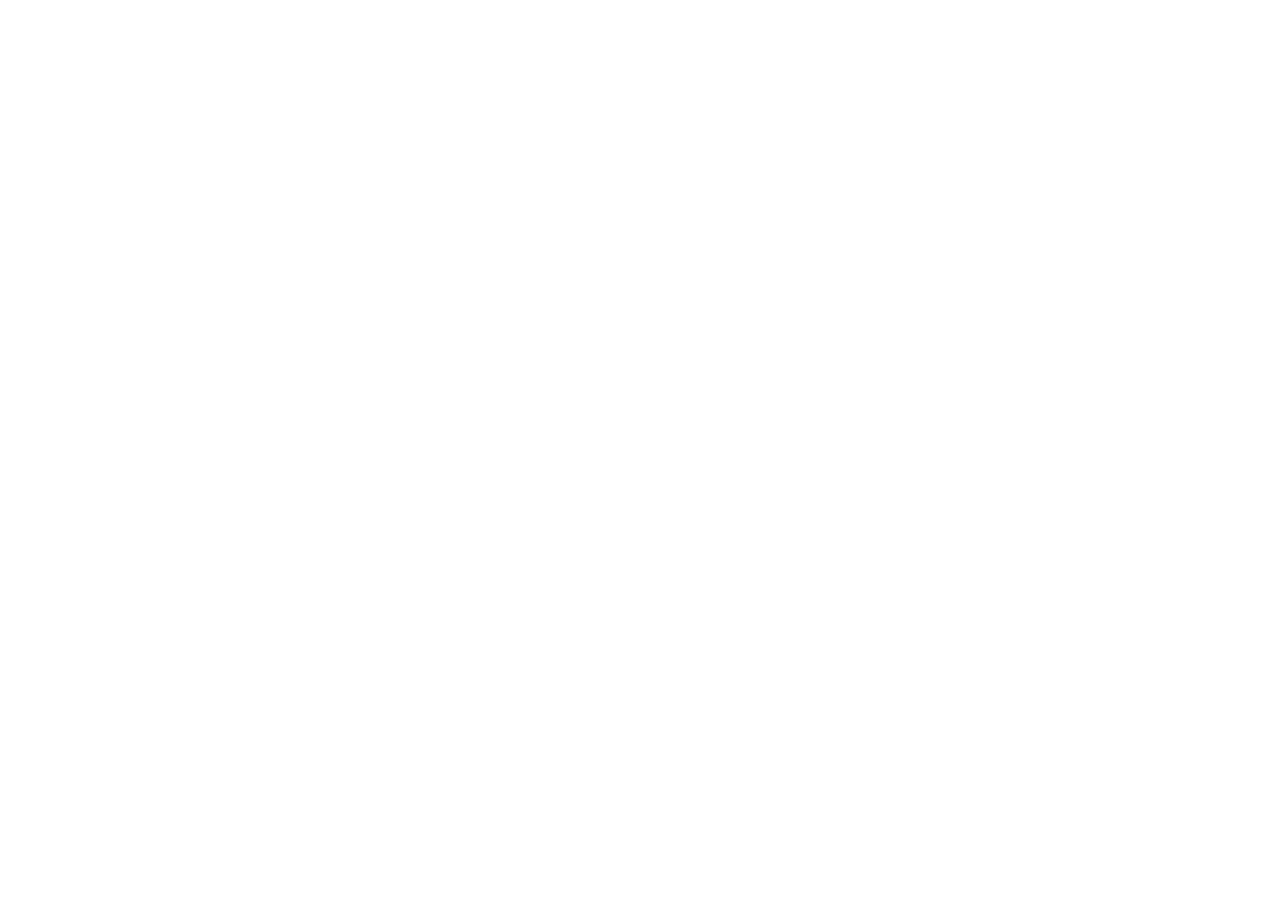
==== index.html @ 2ec53e63 "initial push" ====
<!DOCTYPE html>
<html lang="en">
<head>
    <meta charset="UTF-8">
    <meta name="viewport" content="width=device-width, initial-scale=1.0">
    <link rel="stylesheet" href="./assets/css/style.css">
    <title>Web APIs: Code Quiz</title>
</head>
<body>
 <header>
     <section id="header-wrapper">
        
    </section>
 </header>

 <main id="main">
    <section class="question-wrapper" id="question-wrapper">
     
    </section>
 </main>
    

    <script src="./assets/js/script.js"></script>
</body>
</html>
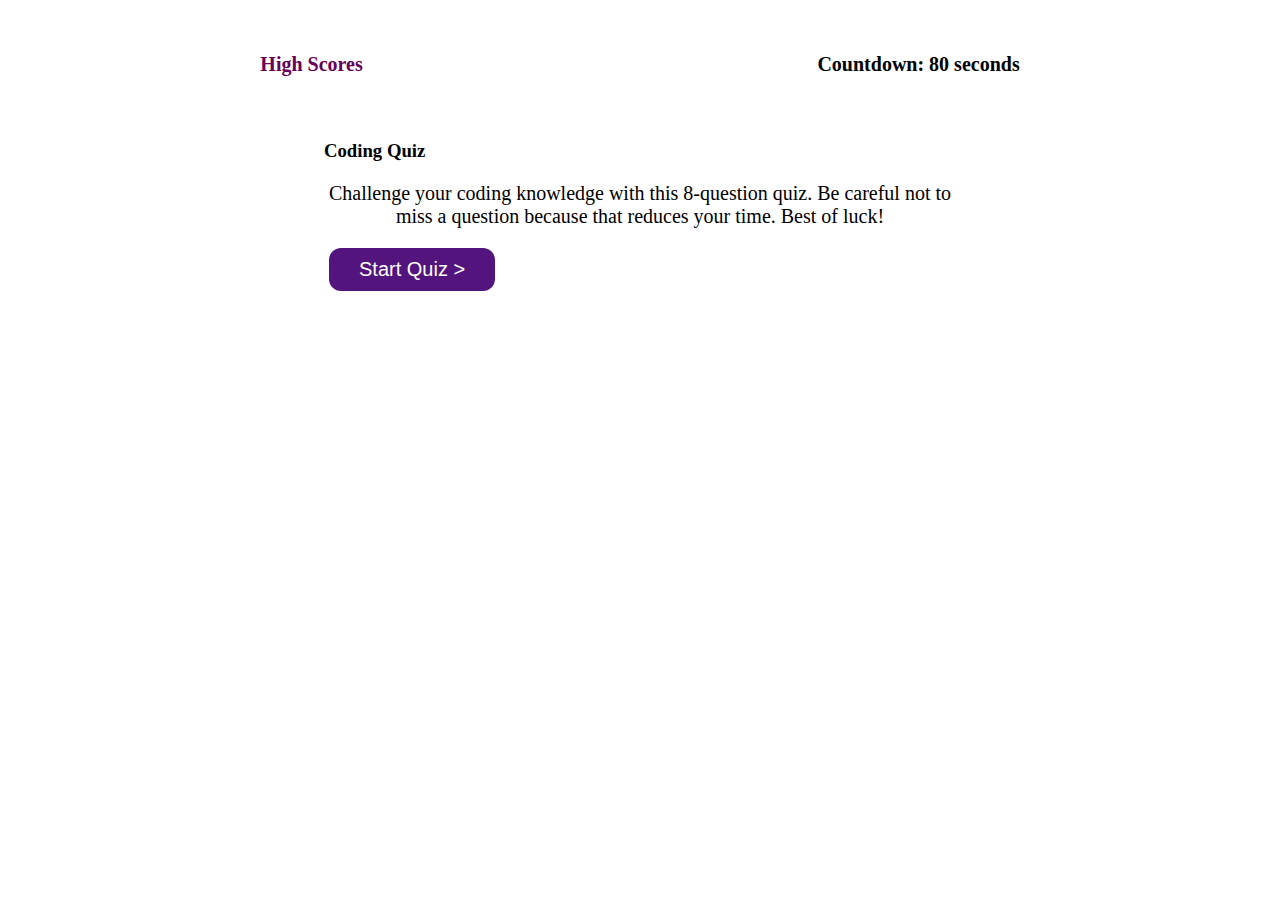
==== commit d02ec3a7: "adding CSS and more javascript" ====
--- a/index.html
+++ b/index.html
@@ -3,23 +3,22 @@
 <head>
     <meta charset="UTF-8">
     <meta name="viewport" content="width=device-width, initial-scale=1.0">
-    <link rel="stylesheet" href="./assets/css/style.css">
-    <title>Web APIs: Code Quiz</title>
+    <link rel="stylesheet" href="./assets/style.css">
+    <title>Code Quiz</title>
 </head>
 <body>
  <header>
-     <section id="header-wrapper">
-        
+     <section id="header-container">
     </section>
  </header>
 
  <main id="main">
-    <section class="question-wrapper" id="question-wrapper">
+    <section class="question-container" id="question-container">
      
     </section>
  </main>
     
 
-    <script src="./assets/js/script.js"></script>
+    <script src="./assets/script.js"></script>
 </body>
 </html>--- a/assets/style.css
+++ b/assets/style.css
@@ -0,0 +1,163 @@
+* {
+    box-sizing: border-box;
+  }
+
+/*styling for the header and header elements */
+  #header-container {
+    display: flex;
+    flex-wrap: wrap;
+    justify-content: space-around;
+    padding: 25px;
+    align-items: center;
+}
+header a {
+    text-decoration: none;
+    color: #660059;
+    font-size: 20px;
+    display: inline;
+    font-weight: bold;
+}
+header p {
+    display: inline;
+    font-size: 20px;
+    font-weight: bold;
+}
+
+main {
+    display: flex;
+    flex-wrap: wrap;
+    justify-content: center;
+}
+
+/* styling for the question wraper and elements that apper in the 
+question wrapper */
+.question-container {
+    width: 50%;
+}
+
+.question-container 3 {
+    font-size: 36px;
+    text-align: center;
+    min-height: 100px;
+}
+.question-container p {
+    text-align: center;
+    font-size: 20px;
+}
+
+#startBtn-container {
+    display: flex;
+    justify-content: center;
+}
+
+/* styling for the button class */
+.btn {
+    outline: none;
+    border: none;
+    font-size: 20px;
+    padding: 10px 30px;
+    background: rgb(83, 21, 125);
+    color: white;
+    border-radius: 12px;
+    display: block;
+    margin: 10px 5px;
+    width: fit-content;
+}
+
+.btn:hover {
+    background: #FF1493;
+}
+
+/* styling for the ordered list / answer choices */
+#choice-ol {
+    padding: 0;
+    display: flex;
+    flex-direction: column;
+    height: 300px;
+
+}
+
+.choice {
+    font-size: 20px;
+    padding: 10px 30px;
+    background: #660059;
+    color: white;
+    border-radius: 12px;
+    display: block;
+    margin: 7px 0;
+    /*width: 100%;*/
+}
+
+.choice:hover {
+    background: #FF1493;
+}
+
+/* styling for the correct / wrong feedback */
+#feedback-message {
+    font-size: 32px;
+    color: gray;
+}
+
+/* styling for the "enter initials" form */
+#initials-form-wrapper {
+    height: 100px;
+    display: flex;
+    flex-wrap: wrap;
+    justify-content: space-around;
+}
+
+#initials-form {
+    display: flex;
+    flex-wrap: wrap;
+    justify-content: space-evenly;
+    align-items: center;
+}
+
+#initials-label {
+    font-size: 20px;
+    font-weight: bold;
+    padding: 0 15px 0 0;
+}
+
+#initials {
+    font-size: 20px;
+}
+
+/* styling for the high scores page */
+#scores-title {
+    font-size: 48px;
+    text-align: center;
+}
+
+#score-wrapper {
+    display: flex;
+    flex-direction: column;
+    justify-content: center;
+    align-items: center;
+}
+
+#empty-scores-msg {
+    font-size: 32px;
+
+}
+
+#score-ol {
+    padding: 0;
+    width: 50%;
+    background: lightgray;
+    list-style-position: inside;
+}
+
+.score-li {
+    font-size: 20px;
+    background: lightgray;
+    padding: 10px 10px;
+}
+
+/* styling for the buttons on the high scores page */
+#button-wrapper {
+    display: flex;
+    justify-content: center;
+    width: 100%;
+    
+}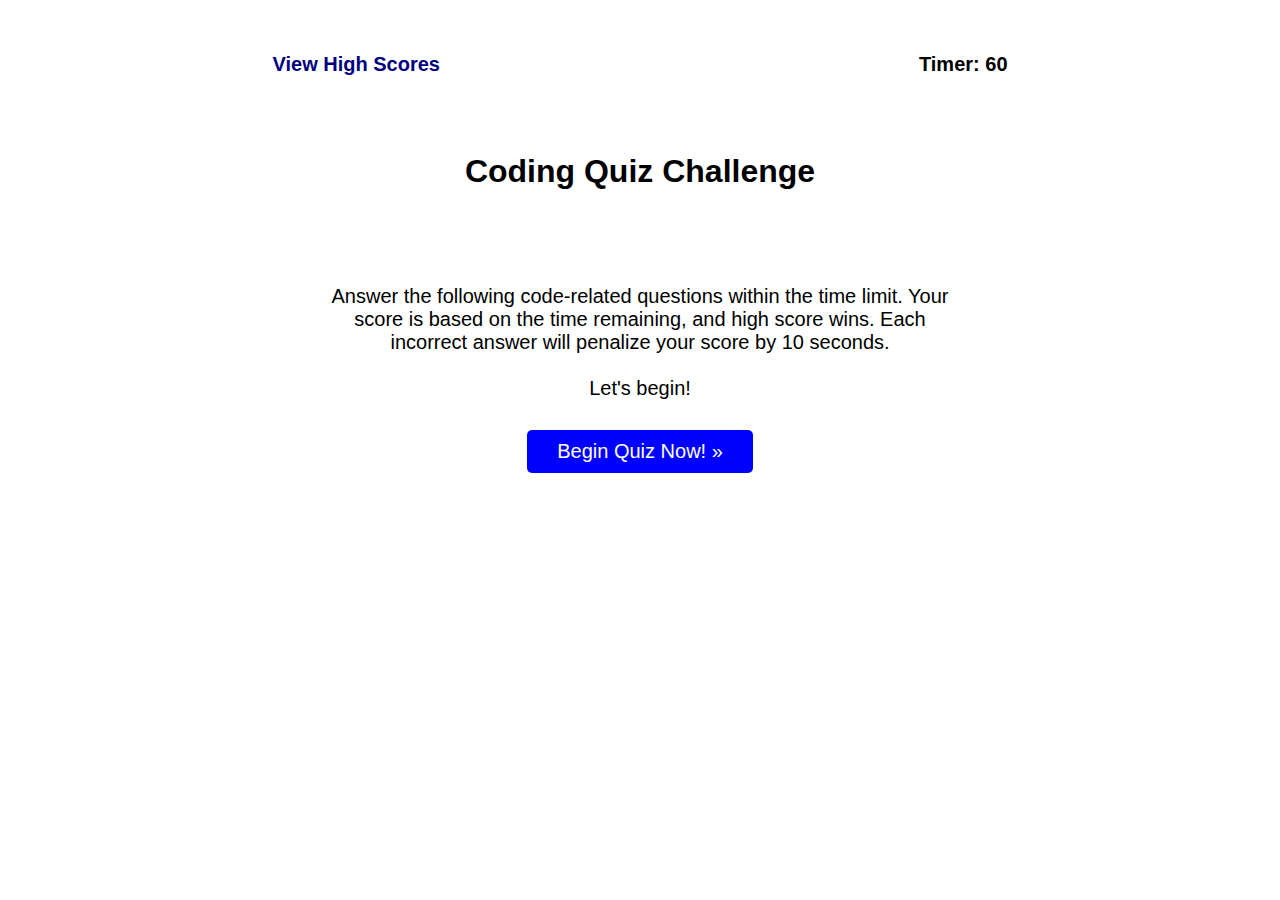
==== commit beb4b45f: "pushing updated files for regrade" ====
--- a/index.html
+++ b/index.html
@@ -1,24 +1,20 @@
 <!DOCTYPE html>
 <html lang="en">
-<head>
-    <meta charset="UTF-8">
-    <meta name="viewport" content="width=device-width, initial-scale=1.0">
-    <link rel="stylesheet" href="./assets/style.css">
-    <title>Code Quiz</title>
-</head>
-<body>
- <header>
-     <section id="header-container">
-    </section>
- </header>
+  <head>
+    <meta charset="UTF-8" />
+    <meta name="viewport" content="width=device-width, initial-scale=1.0" />
+    <link rel="stylesheet" href="./assets/style.css" />
+    <title>Coding Quiz</title>
+  </head>
+  <body>
+    <header>
+      <section id="header-wrap"></section>
+    </header>
 
- <main id="main">
-    <section class="question-container" id="question-container">
-     
-    </section>
- </main>
-    
+    <main id="main">
+      <section class="question-wrap" id="question-wrap"></section>
+    </main>
 
     <script src="./assets/script.js"></script>
-</body>
-</html>+  </body>
+</html>
--- a/assets/style.css
+++ b/assets/style.css
@@ -1,163 +1,159 @@
 * {
-    box-sizing: border-box;
-  }
+  box-sizing: border-box;
+}
 
-/*styling for the header and header elements */
-  #header-container {
-    display: flex;
-    flex-wrap: wrap;
-    justify-content: space-around;
-    padding: 25px;
-    align-items: center;
+#header-wrap {
+  display: flex;
+  flex-wrap: wrap;
+  justify-content: space-around;
+  padding: 25px;
+  align-items: center;
 }
+
 header a {
-    text-decoration: none;
-    color: #660059;
-    font-size: 20px;
-    display: inline;
-    font-weight: bold;
+  font-family: Arial, Helvetica, sans-serif;
+  text-decoration: none;
+  color: navy;
+  font-size: 20px;
+  display: inline;
+  font-weight: bold;
 }
+
 header p {
-    display: inline;
-    font-size: 20px;
-    font-weight: bold;
+  display: inline;
+  font-family: Arial, Helvetica, sans-serif;
+  font-size: 20px;
+  font-weight: bold;
 }
 
 main {
-    display: flex;
-    flex-wrap: wrap;
-    justify-content: center;
+  display: flex;
+  flex-wrap: wrap;
+  justify-content: center;
 }
 
-/* styling for the question wraper and elements that apper in the 
-question wrapper */
-.question-container {
-    width: 50%;
+.question-wrap {
+  width: 50%;
 }
 
-.question-container 3 {
-    font-size: 36px;
-    text-align: center;
-    min-height: 100px;
+.question-wrap h3 {
+  text-align: center;
+  font-family: Arial, Helvetica, sans-serif;
+  font-size: 32px;
+  text-align: center;
+  min-height: 100px;
 }
-.question-container p {
-    text-align: center;
-    font-size: 20px;
+.question-wrap p {
+  text-align: center;
+  font-family: Arial, Helvetica, sans-serif;
+  font-size: 20px;
 }
 
-#startBtn-container {
-    display: flex;
-    justify-content: center;
+#startBtn-wrap {
+  display: flex;
+  justify-content: center;
 }
 
-/* styling for the button class */
 .btn {
-    outline: none;
-    border: none;
-    font-size: 20px;
-    padding: 10px 30px;
-    background: rgb(83, 21, 125);
-    color: white;
-    border-radius: 12px;
-    display: block;
-    margin: 10px 5px;
-    width: fit-content;
+  outline: none;
+  border: none;
+  font-family: Arial, Helvetica, sans-serif;
+  font-size: 20px;
+  padding: 10px 30px;
+  background: blue;
+  color: white;
+  border-radius: 5px;
+  display: block;
+  margin: 10px 5px;
+  width: fit-content;
 }
 
 .btn:hover {
-    background: #FF1493;
+  background: greenyellow;
+  color: #3f3f3f;
 }
 
-/* styling for the ordered list / answer choices */
-#choice-ol {
-    padding: 0;
-    display: flex;
-    flex-direction: column;
-    height: 300px;
-
+#option-ol {
+  padding: 0;
+  display: flex;
+  flex-direction: column;
+  height: 300px;
 }
 
-.choice {
-    font-size: 20px;
-    padding: 10px 30px;
-    background: #660059;
-    color: white;
-    border-radius: 12px;
-    display: block;
-    margin: 7px 0;
-    /*width: 100%;*/
+.option {
+  font-family: Arial, Helvetica, sans-serif;
+  font-size: 20px;
+  padding: 10px 30px;
+  background: blue;
+  color: white;
+  border-radius: 5px;
+  display: block;
+  margin: 7px 0;
 }
 
-.choice:hover {
-    background: #FF1493;
+.option:hover {
+  background: greenyellow;
+  color: #3f3f3f;
 }
 
-/* styling for the correct / wrong feedback */
 #feedback-message {
-    font-size: 32px;
-    color: gray;
-}
-
-/* styling for the "enter initials" form */
-#initials-form-wrapper {
-    height: 100px;
-    display: flex;
-    flex-wrap: wrap;
-    justify-content: space-around;
+  font-family: Arial, Helvetica, sans-serif;
+  font-size: 32px;
+  color: fuchsia;
 }
 
 #initials-form {
-    display: flex;
-    flex-wrap: wrap;
-    justify-content: space-evenly;
-    align-items: center;
+  display: flex;
+  flex-wrap: wrap;
+  justify-content: space-evenly;
+  align-items: center;
 }
 
 #initials-label {
-    font-size: 20px;
-    font-weight: bold;
-    padding: 0 15px 0 0;
+  font-family: Arial, Helvetica, sans-serif;
+  font-size: 20px;
+  font-weight: bold;
+  padding: 0 15px 0 0;
 }
 
 #initials {
-    font-size: 20px;
+  font-size: 20px;
 }
 
-/* styling for the high scores page */
 #scores-title {
-    font-size: 48px;
-    text-align: center;
+  font-family: Arial, Helvetica, sans-serif;
+  font-size: 48px;
+  text-align: center;
 }
 
-#score-wrapper {
-    display: flex;
-    flex-direction: column;
-    justify-content: center;
-    align-items: center;
+#score-wrap {
+  display: flex;
+  flex-direction: column;
+  justify-content: center;
+  align-items: center;
 }
 
-#empty-scores-msg {
-    font-size: 32px;
-
+#empty-score-msg {
+  font-family: Arial, Helvetica, sans-serif;
+  font-size: 48px;
 }
 
 #score-ol {
-    padding: 0;
-    width: 50%;
-    background: lightgray;
-    list-style-position: inside;
+  padding: 0;
+  width: 50%;
+  background: lightgray;
+  list-style-position: inside;
 }
 
 .score-li {
-    font-size: 20px;
-    background: lightgray;
-    padding: 10px 10px;
+  font-family: Arial, Helvetica, sans-serif;
+  font-size: 20px;
+  background: lightgray;
+  padding: 10px 10px;
 }
 
-/* styling for the buttons on the high scores page */
-#button-wrapper {
-    display: flex;
-    justify-content: center;
-    width: 100%;
-    
-}+#button-wrap {
+  display: flex;
+  justify-content: center;
+  width: 100%;
+}
